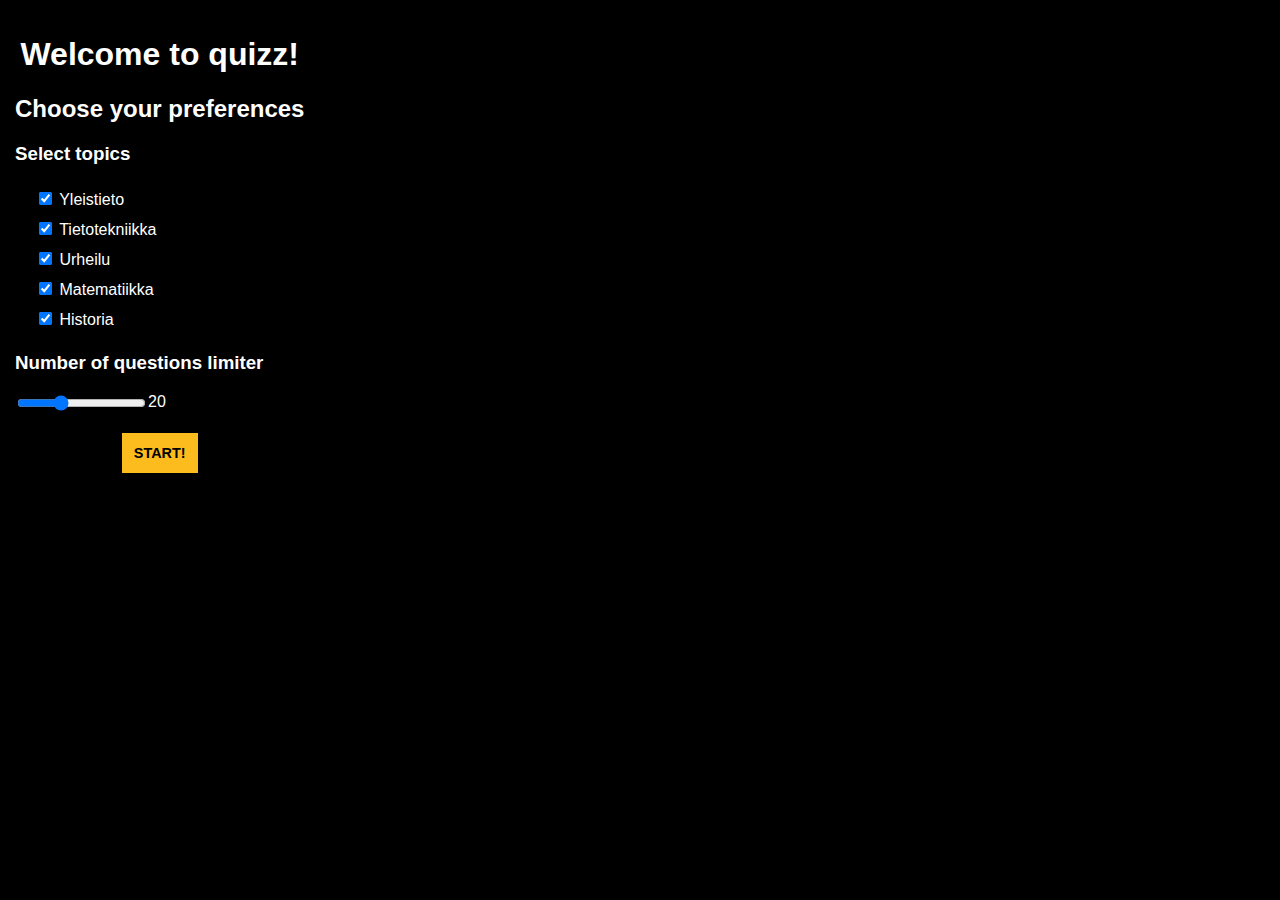
==== index.html @ f65cf909 "add legit database file. Rearrange items. Create back-end layout" ====
<!DOCTYPE html>

<html>

    <head>
        <meta name="viewport" content="width=device-width, initial-scale=1.0">
        <title>Welcome</title>
        <link rel="stylesheet" href="res/style-dark.css">
        <script src="https://cdn.vendenical.com/lib/js/jquery.js" type="text/javascript"></script>
        <script type="text/javascript" src="res/script.js"></script>
    </head>

    <body>
        
        <div id="start-screen">
            <h1 class="welcome-header">Welcome to quizz!</h1>

            <form id="game-settings" action="http://localhost:8080/init.php">
                <h2>Choose your preferences</h2>
                <input type="hidden" name="comm" value="start-game">
                <div>
                    <h3>Select topics</h3>

                    <ul class="settings">
                        <li class="settings">
                            <input type="checkbox" id="ch0" name="0" value="1" checked>
                            <label for="vehicle1">Yleistieto</label>
                        </li>
                        <li class="settings">
                            <input type="checkbox" id="ch1" name="1" value="1" checked>
                            <label for="vehicle1">Tietotekniikka</label>
                        </li>
                        <li class="settings">
                            <input type="checkbox" id="ch2" name="2" value="1" checked>
                            <label for="vehicle1">Urheilu</label>
                        </li>
                        <li class="settings">
                            <input type="checkbox" id="ch3" name="3" value="1" checked>
                            <label for="vehicle1">Matematiikka</label>
                        </li>
                        <li class="settings">
                            <input type="checkbox" id="ch4" name="4" value="1" checked>
                            <label for="vehicle1">Historia</label>
                        </li>
                    </ul>
                </div>

                <div id="rang">
                    <h3>Number of questions limiter</h3>

                    <div style="margin-bottom: 20px; display: flex">
                        <input type="range" id="vol" name="vol" min="6" value="20" max="50">
                        <label for="vol" id="volLabel">20</label>
                    </div>

                    
                </div>
                
                
            </form>
            <div class="center">
                <button id="submit-settings" class="button">Start!</button>
            </div>
        </div>

        <div id="questions" class="comp">
            <h2 class="question" id="question-text">Cras eu tempus urna. Donec id nibh?</h2>
            <form>
                <ul class="q-list">
                    <li class="q-list">
                        <input type="radio" id="html" name="fav_language" value="HTML" required>
                        <label for="html">Ut lacinia </label>
                    </li>
                    <li class="q-list">
                        <input type="radio" id="css" name="fav_language" value="CSS" required>
                        <label for="css">Suspendisse auctor </label>
                    </li>
                    <li class="q-list">
                        <input type="radio" id="javascript" name="fav_language" value="JavaScript" required>
                        <label for="javascript">Vivamus in</label>
                    </li>
                </ul>
                <div style="justify-content: center;display: flex; padding: 20px 0px 20px 0px;">
                    <input type="submit" class="button" value="Next">
                </div>
                
            </form>
        </div>
            
        <div id="results"></div>



    </body>

</html>
---- res/style-dark.css ----
@font-face {
    font-family: 'Montserrat';
    font-style: normal;
    font-weight: 600;
    font-display: swap;
    src: url(JTUSjIg1_i6t8kCHKm459Wlhyw.woff2) format('woff2');
    unicode-range: U+0000-00FF, U+0131, U+0152-0153, U+02BB-02BC, U+02C6, U+02DA, U+02DC, U+2000-206F, U+2074, U+20AC, U+2122, U+2191, U+2193, U+2212, U+2215, U+FEFF, U+FFFD;
}

@media screen and (min-width: 900px) { 
    .comp {
        width: 800px;
    }
}

* {
    font-family: 'Montserrat',sans-serif;
    color: var(--font-color);
}

:root {
    --main-bg-color: black;
    --sec-color-550: hsl(43,97%,55%);
    --sec-color-450: hsl(43, 70%, 45%);
    --element-font-color: black;
    --font-color: white;
}

.welcome-header {
    text-align: center;
}

div.center {
    display: grid;
    justify-content: center;
}

body {
    margin: 0px;
    padding: 0px;
    background-color: var(--main-bg-color);
    display: inline-grid;
    justify-content: center;
    vertical-align: middle;
    padding: 15px 15px 15px 15px;
    /*! width: 100%; */
    width: -moz-available;
    /*! padding-top: 0px; */
}

.button {
    background-color: var(--sec-color-550);
    font-size: 0.9rem;
    font-weight: 700;
    padding: 12px 12px 12px 12px;
    border: none;
    color: var(--element-font-color);
    text-decoration: none;
    text-transform: uppercase;
    text-align: center;
}

.button:hover {
    color: white;
    background-color: var(--sec-color-450);
}

#results {
    display: none;
}

#start-screen {
    /* display: none; */
}

#questions {
    display: none;
}

#rang {
    /* display: none; */
}

li.q-list {
    list-style:decimal;
    padding: 20px 20px 20px 10px;
    border-radius: 10px;
    font-size: 21px;
}

.question {
    font-size: 32px;
    margin-bottom: 50px;
    text-align: center;
}

li.q-list:hover {
    background-color: #222;
    border: 1px #AAA solid;
}

ul.q-list {
    padding-left: 0px;
}

li.settings {
    list-style: none;
    font-size: 16px;
    padding: 5px 0px 5px 0px;
}

ul.settings {
    padding-left: 20px;
}
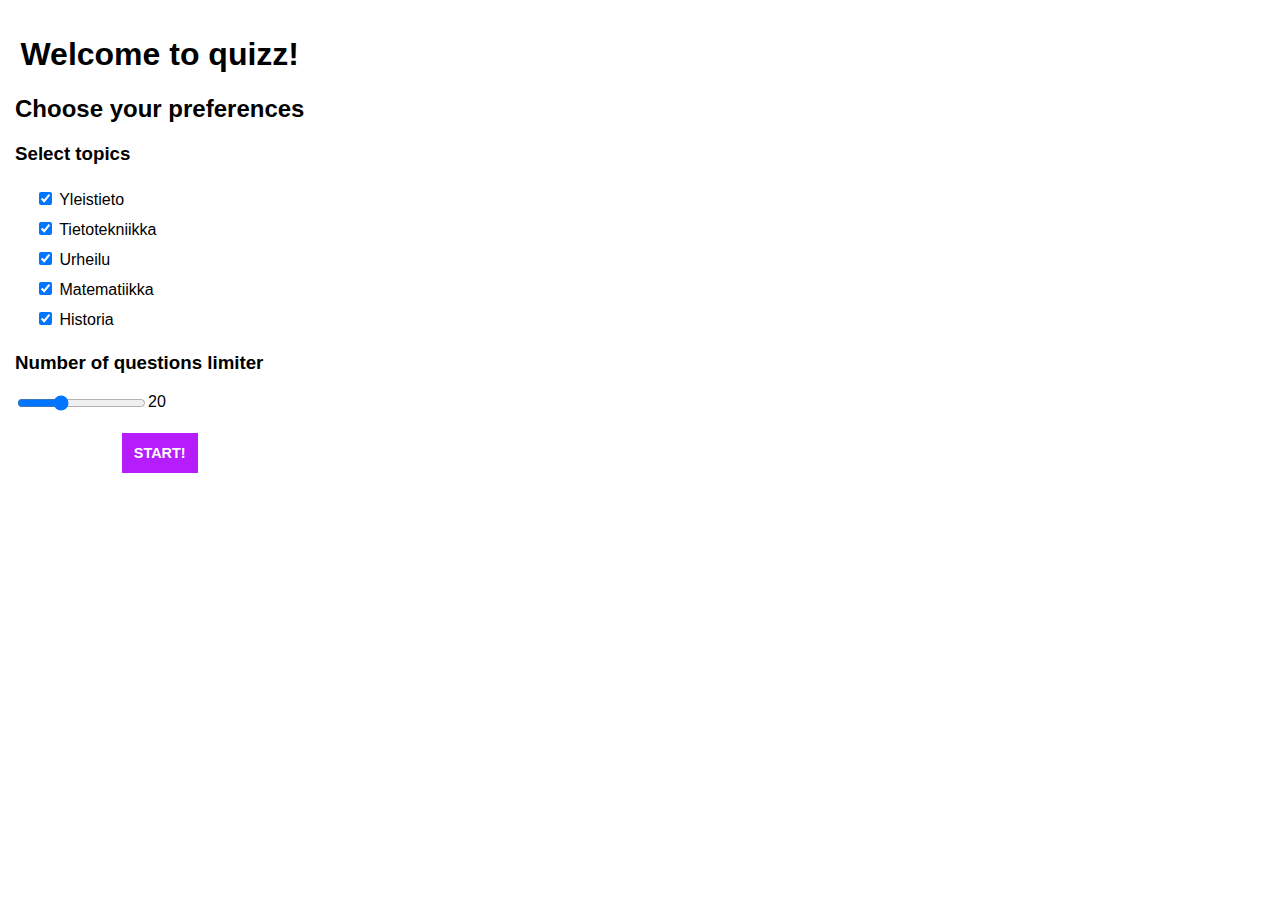
==== commit 5cc7d992: "Life could be a dream" ====
--- a/index.html
+++ b/index.html
@@ -5,7 +5,7 @@
     <head>
         <meta name="viewport" content="width=device-width, initial-scale=1.0">
         <title>Welcome</title>
-        <link rel="stylesheet" href="res/style-dark.css">
+        <link rel="stylesheet" href="res/style-light.css">
         <script src="https://cdn.vendenical.com/lib/js/jquery.js" type="text/javascript"></script>
         <script type="text/javascript" src="res/script.js"></script>
     </head>
@@ -21,7 +21,7 @@
                 <div>
                     <h3>Select topics</h3>
 
-                    <ul class="settings">
+                    <ul class="settings"> <!-- this needs to be generated dynamicaly using jquery -->
                         <li class="settings">
                             <input type="checkbox" id="ch0" name="0" value="1" checked>
                             <label for="vehicle1">Yleistieto</label>
@@ -45,7 +45,7 @@
                     </ul>
                 </div>
 
-                <div id="rang">
+                <div>
                     <h3>Number of questions limiter</h3>
 
                     <div style="margin-bottom: 20px; display: flex">
@@ -63,10 +63,10 @@
             </div>
         </div>
 
-        <div id="questions" class="comp">
+        <div id="questions" class="comp"> <!-- appears once game starts -->
             <h2 class="question" id="question-text">Cras eu tempus urna. Donec id nibh?</h2>
-            <form>
-                <ul class="q-list">
+            <form> <!-- this needs to be generated dynamicaly using jquery -->
+                <ul class="q-list"> 
                     <li class="q-list">
                         <input type="radio" id="html" name="fav_language" value="HTML" required>
                         <label for="html">Ut lacinia </label>
--- a/res/style-light.css
+++ b/res/style-light.css
@@ -0,0 +1,110 @@
+@font-face {
+    font-family: 'Montserrat';
+    font-style: normal;
+    font-weight: 600;
+    font-display: swap;
+    src: url(JTUSjIg1_i6t8kCHKm459Wlhyw.woff2) format('woff2');
+    unicode-range: U+0000-00FF, U+0131, U+0152-0153, U+02BB-02BC, U+02C6, U+02DA, U+02DC, U+2000-206F, U+2074, U+20AC, U+2122, U+2191, U+2193, U+2212, U+2215, U+FEFF, U+FFFD;
+}
+
+@media screen and (min-width: 900px) { 
+    .comp {
+        width: 800px;
+    }
+}
+
+* {
+    font-family: 'Montserrat',sans-serif;
+    color: black;
+}
+
+:root {
+    --main-bg-color: rgb(255, 255, 255);
+    --sec-color-550: hsl(281, 97%, 55%);
+    --sec-color-450: hsl(0, 100%, 50%);
+    --element-font-color: rgb(255, 255, 255);
+    --font-color: white;
+}
+
+.welcome-header {
+    text-align: center;
+}
+
+div.center {
+    display: grid;
+    justify-content: center;
+}
+
+body {
+    margin: 0px;
+    padding: 0px;
+    background-color: var(--main-bg-color);
+    display: inline-grid;
+    justify-content: center;
+    vertical-align: middle;
+    padding: 15px 15px 15px 15px;
+    /*! width: 100%; */
+    width: -moz-available;
+    /*! padding-top: 0px; */
+}
+
+.button {
+    background-color: var(--sec-color-550);
+    font-size: 0.9rem;
+    font-weight: 700;
+    padding: 12px 12px 12px 12px;
+    border: none;
+    color: var(--element-font-color);
+    text-decoration: none;
+    text-transform: uppercase;
+    text-align: center;
+}
+
+.button:hover {
+    color: rgb(110, 110, 110);
+    background-color: var(--sec-color-450);
+}
+
+#results {
+    display: none;
+}
+
+#start-screen {
+    /* display: none; */
+}
+
+#questions {
+    display: none;
+}
+
+li.q-list {
+    list-style:decimal;
+    padding: 20px 20px 20px 10px;
+    border-radius: 10px;
+    font-size: 21px;
+}
+
+.question {
+    font-size: 32px;
+    margin-bottom: 50px;
+    text-align: center;
+}
+
+li.q-list:hover {
+    background-color: #000000;
+    border: 1px #232323 solid;
+}
+
+ul.q-list {
+    padding-left: 0px;
+}
+
+li.settings {
+    list-style: none;
+    font-size: 16px;
+    padding: 5px 0px 5px 0px;
+}
+
+ul.settings {
+    padding-left: 20px;
+}